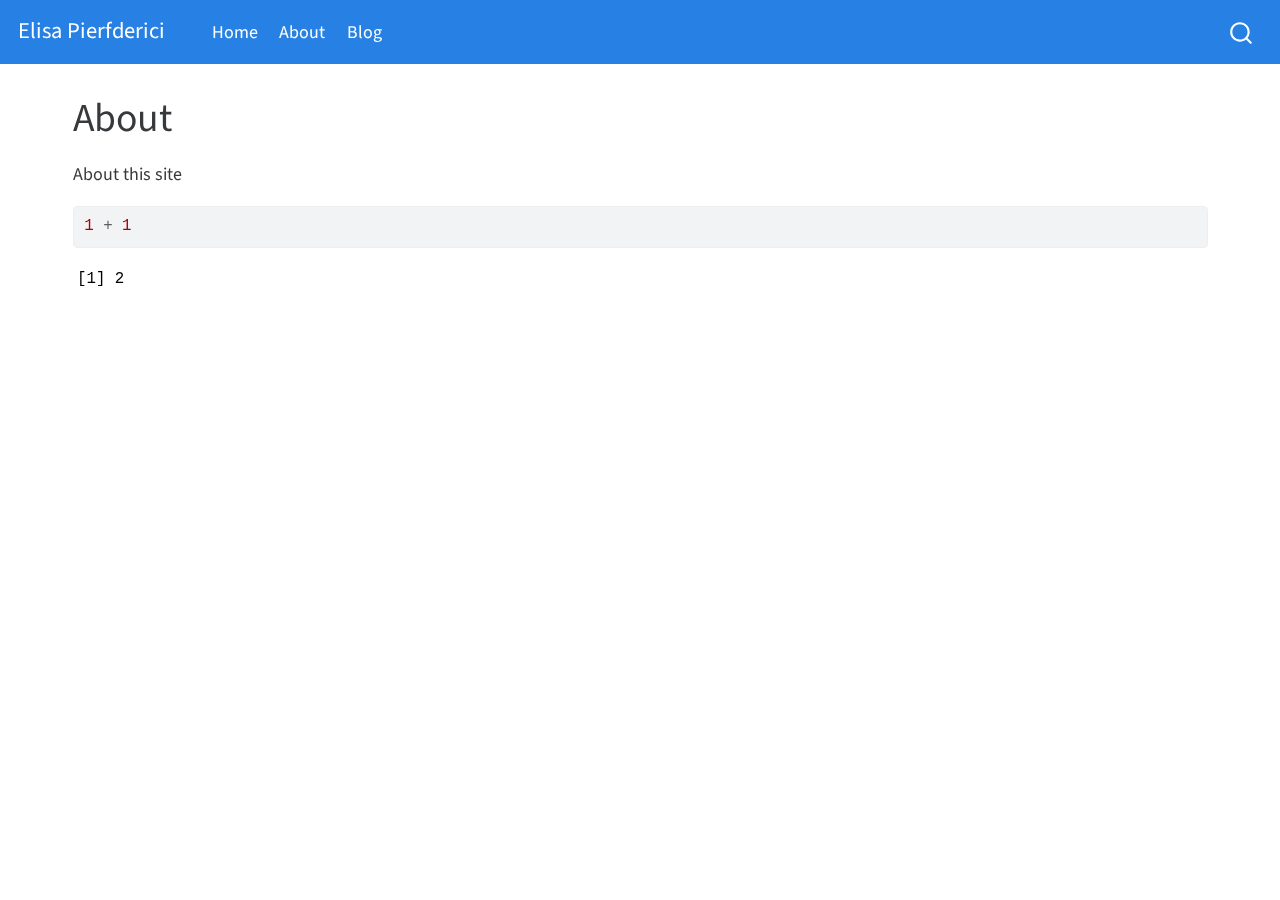
==== docs/about.html @ 8c159d56 "." ====
<!DOCTYPE html>
<html xmlns="http://www.w3.org/1999/xhtml" lang="en" xml:lang="en"><head>

<meta charset="utf-8">
<meta name="generator" content="quarto-1.2.267">

<meta name="viewport" content="width=device-width, initial-scale=1.0, user-scalable=yes">


<title>Elisa Pierfderici - About</title>
<style>
code{white-space: pre-wrap;}
span.smallcaps{font-variant: small-caps;}
div.columns{display: flex; gap: min(4vw, 1.5em);}
div.column{flex: auto; overflow-x: auto;}
div.hanging-indent{margin-left: 1.5em; text-indent: -1.5em;}
ul.task-list{list-style: none;}
ul.task-list li input[type="checkbox"] {
  width: 0.8em;
  margin: 0 0.8em 0.2em -1.6em;
  vertical-align: middle;
}
pre > code.sourceCode { white-space: pre; position: relative; }
pre > code.sourceCode > span { display: inline-block; line-height: 1.25; }
pre > code.sourceCode > span:empty { height: 1.2em; }
.sourceCode { overflow: visible; }
code.sourceCode > span { color: inherit; text-decoration: inherit; }
div.sourceCode { margin: 1em 0; }
pre.sourceCode { margin: 0; }
@media screen {
div.sourceCode { overflow: auto; }
}
@media print {
pre > code.sourceCode { white-space: pre-wrap; }
pre > code.sourceCode > span { text-indent: -5em; padding-left: 5em; }
}
pre.numberSource code
  { counter-reset: source-line 0; }
pre.numberSource code > span
  { position: relative; left: -4em; counter-increment: source-line; }
pre.numberSource code > span > a:first-child::before
  { content: counter(source-line);
    position: relative; left: -1em; text-align: right; vertical-align: baseline;
    border: none; display: inline-block;
    -webkit-touch-callout: none; -webkit-user-select: none;
    -khtml-user-select: none; -moz-user-select: none;
    -ms-user-select: none; user-select: none;
    padding: 0 4px; width: 4em;
    color: #aaaaaa;
  }
pre.numberSource { margin-left: 3em; border-left: 1px solid #aaaaaa;  padding-left: 4px; }
div.sourceCode
  {   }
@media screen {
pre > code.sourceCode > span > a:first-child::before { text-decoration: underline; }
}
code span.al { color: #ff0000; font-weight: bold; } /* Alert */
code span.an { color: #60a0b0; font-weight: bold; font-style: italic; } /* Annotation */
code span.at { color: #7d9029; } /* Attribute */
code span.bn { color: #40a070; } /* BaseN */
code span.bu { color: #008000; } /* BuiltIn */
code span.cf { color: #007020; font-weight: bold; } /* ControlFlow */
code span.ch { color: #4070a0; } /* Char */
code span.cn { color: #880000; } /* Constant */
code span.co { color: #60a0b0; font-style: italic; } /* Comment */
code span.cv { color: #60a0b0; font-weight: bold; font-style: italic; } /* CommentVar */
code span.do { color: #ba2121; font-style: italic; } /* Documentation */
code span.dt { color: #902000; } /* DataType */
code span.dv { color: #40a070; } /* DecVal */
code span.er { color: #ff0000; font-weight: bold; } /* Error */
code span.ex { } /* Extension */
code span.fl { color: #40a070; } /* Float */
code span.fu { color: #06287e; } /* Function */
code span.im { color: #008000; font-weight: bold; } /* Import */
code span.in { color: #60a0b0; font-weight: bold; font-style: italic; } /* Information */
code span.kw { color: #007020; font-weight: bold; } /* Keyword */
code span.op { color: #666666; } /* Operator */
code span.ot { color: #007020; } /* Other */
code span.pp { color: #bc7a00; } /* Preprocessor */
code span.sc { color: #4070a0; } /* SpecialChar */
code span.ss { color: #bb6688; } /* SpecialString */
code span.st { color: #4070a0; } /* String */
code span.va { color: #19177c; } /* Variable */
code span.vs { color: #4070a0; } /* VerbatimString */
code span.wa { color: #60a0b0; font-weight: bold; font-style: italic; } /* Warning */
</style>


<script src="site_libs/quarto-nav/quarto-nav.js"></script>
<script src="site_libs/quarto-nav/headroom.min.js"></script>
<script src="site_libs/clipboard/clipboard.min.js"></script>
<script src="site_libs/quarto-search/autocomplete.umd.js"></script>
<script src="site_libs/quarto-search/fuse.min.js"></script>
<script src="site_libs/quarto-search/quarto-search.js"></script>
<meta name="quarto:offset" content="./">
<script src="site_libs/quarto-html/quarto.js"></script>
<script src="site_libs/quarto-html/popper.min.js"></script>
<script src="site_libs/quarto-html/tippy.umd.min.js"></script>
<script src="site_libs/quarto-html/anchor.min.js"></script>
<link href="site_libs/quarto-html/tippy.css" rel="stylesheet">
<link href="site_libs/quarto-html/quarto-syntax-highlighting.css" rel="stylesheet" id="quarto-text-highlighting-styles">
<script src="site_libs/bootstrap/bootstrap.min.js"></script>
<link href="site_libs/bootstrap/bootstrap-icons.css" rel="stylesheet">
<link href="site_libs/bootstrap/bootstrap.min.css" rel="stylesheet" id="quarto-bootstrap" data-mode="light">
<script id="quarto-search-options" type="application/json">{
  "location": "navbar",
  "copy-button": false,
  "collapse-after": 3,
  "panel-placement": "end",
  "type": "overlay",
  "limit": 20,
  "language": {
    "search-no-results-text": "No results",
    "search-matching-documents-text": "matching documents",
    "search-copy-link-title": "Copy link to search",
    "search-hide-matches-text": "Hide additional matches",
    "search-more-match-text": "more match in this document",
    "search-more-matches-text": "more matches in this document",
    "search-clear-button-title": "Clear",
    "search-detached-cancel-button-title": "Cancel",
    "search-submit-button-title": "Submit"
  }
}</script>


<link rel="stylesheet" href="styles.css">
</head>

<body class="nav-fixed">

<div id="quarto-search-results"></div>
  <header id="quarto-header" class="headroom fixed-top">
    <nav class="navbar navbar-expand-lg navbar-dark ">
      <div class="navbar-container container-fluid">
      <div class="navbar-brand-container">
    <a class="navbar-brand" href="./index.html">
    <span class="navbar-title">Elisa Pierfderici</span>
    </a>
  </div>
          <button class="navbar-toggler" type="button" data-bs-toggle="collapse" data-bs-target="#navbarCollapse" aria-controls="navbarCollapse" aria-expanded="false" aria-label="Toggle navigation" onclick="if (window.quartoToggleHeadroom) { window.quartoToggleHeadroom(); }">
  <span class="navbar-toggler-icon"></span>
</button>
          <div class="collapse navbar-collapse" id="navbarCollapse">
            <ul class="navbar-nav navbar-nav-scroll me-auto">
  <li class="nav-item">
    <a class="nav-link" href="./index.html">
 <span class="menu-text">Home</span></a>
  </li>  
  <li class="nav-item">
    <a class="nav-link active" href="./about.html" aria-current="page">
 <span class="menu-text">About</span></a>
  </li>  
  <li class="nav-item">
    <a class="nav-link" href="./Blog.html">
 <span class="menu-text">Blog</span></a>
  </li>  
</ul>
              <div id="quarto-search" class="" title="Search"></div>
          </div> <!-- /navcollapse -->
      </div> <!-- /container-fluid -->
    </nav>
</header>
<!-- content -->
<div id="quarto-content" class="quarto-container page-columns page-rows-contents page-layout-full page-navbar">
<!-- sidebar -->
<!-- margin-sidebar -->
    
<!-- main -->
<main class="content column-page" id="quarto-document-content">

<header id="title-block-header" class="quarto-title-block default">
<div class="quarto-title">
<h1 class="title">About</h1>
</div>



<div class="quarto-title-meta">

    
  
    
  </div>
  

</header>

<p>About this site</p>
<div class="cell">
<div class="sourceCode cell-code" id="cb1"><pre class="sourceCode r code-with-copy"><code class="sourceCode r"><span id="cb1-1"><a href="#cb1-1" aria-hidden="true" tabindex="-1"></a><span class="dv">1</span> <span class="sc">+</span> <span class="dv">1</span></span></code><button title="Copy to Clipboard" class="code-copy-button"><i class="bi"></i></button></pre></div>
<div class="cell-output cell-output-stdout">
<pre><code>[1] 2</code></pre>
</div>
</div>



</main> <!-- /main -->
<script id="quarto-html-after-body" type="application/javascript">
window.document.addEventListener("DOMContentLoaded", function (event) {
  const toggleBodyColorMode = (bsSheetEl) => {
    const mode = bsSheetEl.getAttribute("data-mode");
    const bodyEl = window.document.querySelector("body");
    if (mode === "dark") {
      bodyEl.classList.add("quarto-dark");
      bodyEl.classList.remove("quarto-light");
    } else {
      bodyEl.classList.add("quarto-light");
      bodyEl.classList.remove("quarto-dark");
    }
  }
  const toggleBodyColorPrimary = () => {
    const bsSheetEl = window.document.querySelector("link#quarto-bootstrap");
    if (bsSheetEl) {
      toggleBodyColorMode(bsSheetEl);
    }
  }
  toggleBodyColorPrimary();  
  const icon = "";
  const anchorJS = new window.AnchorJS();
  anchorJS.options = {
    placement: 'right',
    icon: icon
  };
  anchorJS.add('.anchored');
  const clipboard = new window.ClipboardJS('.code-copy-button', {
    target: function(trigger) {
      return trigger.previousElementSibling;
    }
  });
  clipboard.on('success', function(e) {
    // button target
    const button = e.trigger;
    // don't keep focus
    button.blur();
    // flash "checked"
    button.classList.add('code-copy-button-checked');
    var currentTitle = button.getAttribute("title");
    button.setAttribute("title", "Copied!");
    let tooltip;
    if (window.bootstrap) {
      button.setAttribute("data-bs-toggle", "tooltip");
      button.setAttribute("data-bs-placement", "left");
      button.setAttribute("data-bs-title", "Copied!");
      tooltip = new bootstrap.Tooltip(button, 
        { trigger: "manual", 
          customClass: "code-copy-button-tooltip",
          offset: [0, -8]});
      tooltip.show();    
    }
    setTimeout(function() {
      if (tooltip) {
        tooltip.hide();
        button.removeAttribute("data-bs-title");
        button.removeAttribute("data-bs-toggle");
        button.removeAttribute("data-bs-placement");
      }
      button.setAttribute("title", currentTitle);
      button.classList.remove('code-copy-button-checked');
    }, 1000);
    // clear code selection
    e.clearSelection();
  });
  function tippyHover(el, contentFn) {
    const config = {
      allowHTML: true,
      content: contentFn,
      maxWidth: 500,
      delay: 100,
      arrow: false,
      appendTo: function(el) {
          return el.parentElement;
      },
      interactive: true,
      interactiveBorder: 10,
      theme: 'quarto',
      placement: 'bottom-start'
    };
    window.tippy(el, config); 
  }
  const noterefs = window.document.querySelectorAll('a[role="doc-noteref"]');
  for (var i=0; i<noterefs.length; i++) {
    const ref = noterefs[i];
    tippyHover(ref, function() {
      // use id or data attribute instead here
      let href = ref.getAttribute('data-footnote-href') || ref.getAttribute('href');
      try { href = new URL(href).hash; } catch {}
      const id = href.replace(/^#\/?/, "");
      const note = window.document.getElementById(id);
      return note.innerHTML;
    });
  }
  const findCites = (el) => {
    const parentEl = el.parentElement;
    if (parentEl) {
      const cites = parentEl.dataset.cites;
      if (cites) {
        return {
          el,
          cites: cites.split(' ')
        };
      } else {
        return findCites(el.parentElement)
      }
    } else {
      return undefined;
    }
  };
  var bibliorefs = window.document.querySelectorAll('a[role="doc-biblioref"]');
  for (var i=0; i<bibliorefs.length; i++) {
    const ref = bibliorefs[i];
    const citeInfo = findCites(ref);
    if (citeInfo) {
      tippyHover(citeInfo.el, function() {
        var popup = window.document.createElement('div');
        citeInfo.cites.forEach(function(cite) {
          var citeDiv = window.document.createElement('div');
          citeDiv.classList.add('hanging-indent');
          citeDiv.classList.add('csl-entry');
          var biblioDiv = window.document.getElementById('ref-' + cite);
          if (biblioDiv) {
            citeDiv.innerHTML = biblioDiv.innerHTML;
          }
          popup.appendChild(citeDiv);
        });
        return popup.innerHTML;
      });
    }
  }
});
</script>
</div> <!-- /content -->



</body></html>
---- docs/site_libs/quarto-html/tippy.css ----
.tippy-box[data-animation=fade][data-state=hidden]{opacity:0}[data-tippy-root]{max-width:calc(100vw - 10px)}.tippy-box{position:relative;background-color:#333;color:#fff;border-radius:4px;font-size:14px;line-height:1.4;white-space:normal;outline:0;transition-property:transform,visibility,opacity}.tippy-box[data-placement^=top]>.tippy-arrow{bottom:0}.tippy-box[data-placement^=top]>.tippy-arrow:before{bottom:-7px;left:0;border-width:8px 8px 0;border-top-color:initial;transform-origin:center top}.tippy-box[data-placement^=bottom]>.tippy-arrow{top:0}.tippy-box[data-placement^=bottom]>.tippy-arrow:before{top:-7px;left:0;border-width:0 8px 8px;border-bottom-color:initial;transform-origin:center bottom}.tippy-box[data-placement^=left]>.tippy-arrow{right:0}.tippy-box[data-placement^=left]>.tippy-arrow:before{border-width:8px 0 8px 8px;border-left-color:initial;right:-7px;transform-origin:center left}.tippy-box[data-placement^=right]>.tippy-arrow{left:0}.tippy-box[data-placement^=right]>.tippy-arrow:before{left:-7px;border-width:8px 8px 8px 0;border-right-color:initial;transform-origin:center right}.tippy-box[data-inertia][data-state=visible]{transition-timing-function:cubic-bezier(.54,1.5,.38,1.11)}.tippy-arrow{width:16px;height:16px;color:#333}.tippy-arrow:before{content:"";position:absolute;border-color:transparent;border-style:solid}.tippy-content{position:relative;padding:5px 9px;z-index:1}
---- docs/site_libs/quarto-html/quarto-syntax-highlighting.css ----
/* quarto syntax highlight colors */
:root {
  --quarto-hl-ot-color: #003B4F;
  --quarto-hl-at-color: #657422;
  --quarto-hl-ss-color: #20794D;
  --quarto-hl-an-color: #5E5E5E;
  --quarto-hl-fu-color: #4758AB;
  --quarto-hl-st-color: #20794D;
  --quarto-hl-cf-color: #003B4F;
  --quarto-hl-op-color: #5E5E5E;
  --quarto-hl-er-color: #AD0000;
  --quarto-hl-bn-color: #AD0000;
  --quarto-hl-al-color: #AD0000;
  --quarto-hl-va-color: #111111;
  --quarto-hl-bu-color: inherit;
  --quarto-hl-ex-color: inherit;
  --quarto-hl-pp-color: #AD0000;
  --quarto-hl-in-color: #5E5E5E;
  --quarto-hl-vs-color: #20794D;
  --quarto-hl-wa-color: #5E5E5E;
  --quarto-hl-do-color: #5E5E5E;
  --quarto-hl-im-color: #00769E;
  --quarto-hl-ch-color: #20794D;
  --quarto-hl-dt-color: #AD0000;
  --quarto-hl-fl-color: #AD0000;
  --quarto-hl-co-color: #5E5E5E;
  --quarto-hl-cv-color: #5E5E5E;
  --quarto-hl-cn-color: #8f5902;
  --quarto-hl-sc-color: #5E5E5E;
  --quarto-hl-dv-color: #AD0000;
  --quarto-hl-kw-color: #003B4F;
}

/* other quarto variables */
:root {
  --quarto-font-monospace: SFMono-Regular, Menlo, Monaco, Consolas, "Liberation Mono", "Courier New", monospace;
}

pre > code.sourceCode > span {
  color: #003B4F;
}

code span {
  color: #003B4F;
}

code.sourceCode > span {
  color: #003B4F;
}

div.sourceCode,
div.sourceCode pre.sourceCode {
  color: #003B4F;
}

code span.ot {
  color: #003B4F;
}

code span.at {
  color: #657422;
}

code span.ss {
  color: #20794D;
}

code span.an {
  color: #5E5E5E;
}

code span.fu {
  color: #4758AB;
}

code span.st {
  color: #20794D;
}

code span.cf {
  color: #003B4F;
}

code span.op {
  color: #5E5E5E;
}

code span.er {
  color: #AD0000;
}

code span.bn {
  color: #AD0000;
}

code span.al {
  color: #AD0000;
}

code span.va {
  color: #111111;
}

code span.pp {
  color: #AD0000;
}

code span.in {
  color: #5E5E5E;
}

code span.vs {
  color: #20794D;
}

code span.wa {
  color: #5E5E5E;
  font-style: italic;
}

code span.do {
  color: #5E5E5E;
  font-style: italic;
}

code span.im {
  color: #00769E;
}

code span.ch {
  color: #20794D;
}

code span.dt {
  color: #AD0000;
}

code span.fl {
  color: #AD0000;
}

code span.co {
  color: #5E5E5E;
}

code span.cv {
  color: #5E5E5E;
  font-style: italic;
}

code span.cn {
  color: #8f5902;
}

code span.sc {
  color: #5E5E5E;
}

code span.dv {
  color: #AD0000;
}

code span.kw {
  color: #003B4F;
}

.prevent-inlining {
  content: "</";
}

/*# sourceMappingURL=debc5d5d77c3f9108843748ff7464032.css.map */
---- docs/styles.css ----
/* css styles */
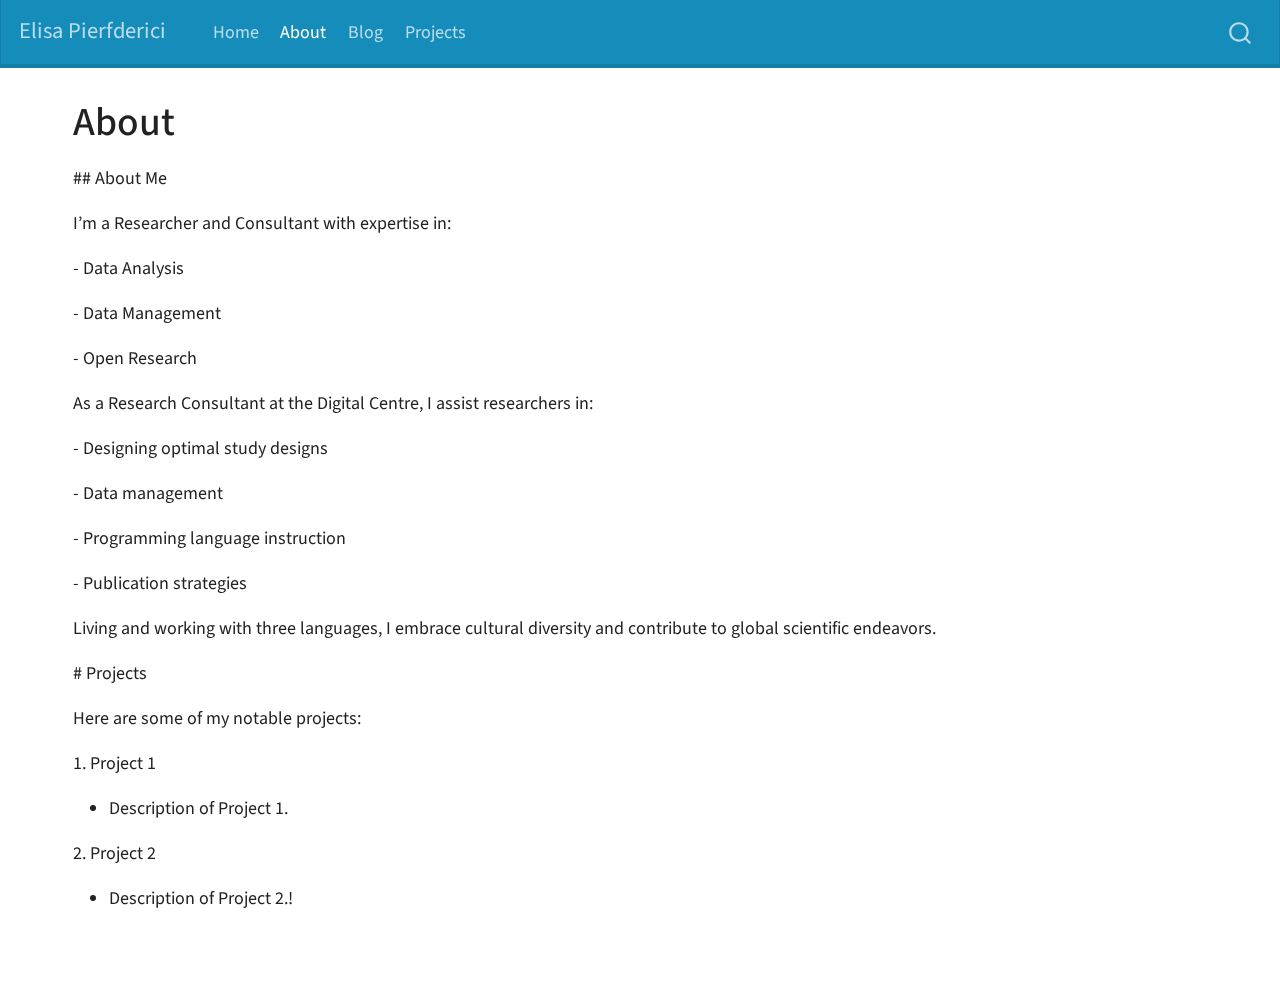
==== commit 0ee204eb: "." ====
--- a/docs/about.html
+++ b/docs/about.html
@@ -20,69 +20,6 @@
   margin: 0 0.8em 0.2em -1.6em;
   vertical-align: middle;
 }
-pre > code.sourceCode { white-space: pre; position: relative; }
-pre > code.sourceCode > span { display: inline-block; line-height: 1.25; }
-pre > code.sourceCode > span:empty { height: 1.2em; }
-.sourceCode { overflow: visible; }
-code.sourceCode > span { color: inherit; text-decoration: inherit; }
-div.sourceCode { margin: 1em 0; }
-pre.sourceCode { margin: 0; }
-@media screen {
-div.sourceCode { overflow: auto; }
-}
-@media print {
-pre > code.sourceCode { white-space: pre-wrap; }
-pre > code.sourceCode > span { text-indent: -5em; padding-left: 5em; }
-}
-pre.numberSource code
-  { counter-reset: source-line 0; }
-pre.numberSource code > span
-  { position: relative; left: -4em; counter-increment: source-line; }
-pre.numberSource code > span > a:first-child::before
-  { content: counter(source-line);
-    position: relative; left: -1em; text-align: right; vertical-align: baseline;
-    border: none; display: inline-block;
-    -webkit-touch-callout: none; -webkit-user-select: none;
-    -khtml-user-select: none; -moz-user-select: none;
-    -ms-user-select: none; user-select: none;
-    padding: 0 4px; width: 4em;
-    color: #aaaaaa;
-  }
-pre.numberSource { margin-left: 3em; border-left: 1px solid #aaaaaa;  padding-left: 4px; }
-div.sourceCode
-  {   }
-@media screen {
-pre > code.sourceCode > span > a:first-child::before { text-decoration: underline; }
-}
-code span.al { color: #ff0000; font-weight: bold; } /* Alert */
-code span.an { color: #60a0b0; font-weight: bold; font-style: italic; } /* Annotation */
-code span.at { color: #7d9029; } /* Attribute */
-code span.bn { color: #40a070; } /* BaseN */
-code span.bu { color: #008000; } /* BuiltIn */
-code span.cf { color: #007020; font-weight: bold; } /* ControlFlow */
-code span.ch { color: #4070a0; } /* Char */
-code span.cn { color: #880000; } /* Constant */
-code span.co { color: #60a0b0; font-style: italic; } /* Comment */
-code span.cv { color: #60a0b0; font-weight: bold; font-style: italic; } /* CommentVar */
-code span.do { color: #ba2121; font-style: italic; } /* Documentation */
-code span.dt { color: #902000; } /* DataType */
-code span.dv { color: #40a070; } /* DecVal */
-code span.er { color: #ff0000; font-weight: bold; } /* Error */
-code span.ex { } /* Extension */
-code span.fl { color: #40a070; } /* Float */
-code span.fu { color: #06287e; } /* Function */
-code span.im { color: #008000; font-weight: bold; } /* Import */
-code span.in { color: #60a0b0; font-weight: bold; font-style: italic; } /* Information */
-code span.kw { color: #007020; font-weight: bold; } /* Keyword */
-code span.op { color: #666666; } /* Operator */
-code span.ot { color: #007020; } /* Other */
-code span.pp { color: #bc7a00; } /* Preprocessor */
-code span.sc { color: #4070a0; } /* SpecialChar */
-code span.ss { color: #bb6688; } /* SpecialString */
-code span.st { color: #4070a0; } /* String */
-code span.va { color: #19177c; } /* Variable */
-code span.vs { color: #4070a0; } /* VerbatimString */
-code span.wa { color: #60a0b0; font-weight: bold; font-style: italic; } /* Warning */
 </style>
 
 
@@ -154,6 +91,10 @@
     <a class="nav-link" href="./Blog.html">
  <span class="menu-text">Blog</span></a>
   </li>  
+  <li class="nav-item">
+    <a class="nav-link" href="./Projects.html">
+ <span class="menu-text">Projects</span></a>
+  </li>  
 </ul>
               <div id="quarto-search" class="" title="Search"></div>
           </div> <!-- /navcollapse -->
@@ -185,13 +126,29 @@
 
 </header>
 
-<p>About this site</p>
-<div class="cell">
-<div class="sourceCode cell-code" id="cb1"><pre class="sourceCode r code-with-copy"><code class="sourceCode r"><span id="cb1-1"><a href="#cb1-1" aria-hidden="true" tabindex="-1"></a><span class="dv">1</span> <span class="sc">+</span> <span class="dv">1</span></span></code><button title="Copy to Clipboard" class="code-copy-button"><i class="bi"></i></button></pre></div>
-<div class="cell-output cell-output-stdout">
-<pre><code>[1] 2</code></pre>
-</div>
-</div>
+<p>## About Me</p>
+<p>I’m a Researcher and Consultant with expertise in:</p>
+<p>- Data Analysis</p>
+<p>- Data Management</p>
+<p>- Open Research</p>
+<p>As a Research Consultant at the Digital Centre, I assist researchers in:</p>
+<p>- Designing optimal study designs</p>
+<p>- Data management</p>
+<p>- Programming language instruction</p>
+<p>- Publication strategies</p>
+<p>Living and working with three languages, I embrace cultural diversity and contribute to global scientific endeavors.</p>
+<!-- You can insert an image here once you have one -->
+<!-- ![Your Image Alt Text](your-image-url.jpg) -->
+<p># Projects</p>
+<p>Here are some of my notable projects:</p>
+<p>1. Project 1</p>
+<ul>
+<li>Description of Project 1.</li>
+</ul>
+<p>2. Project 2</p>
+<ul>
+<li>Description of Project 2.!</li>
+</ul>
 
 
 
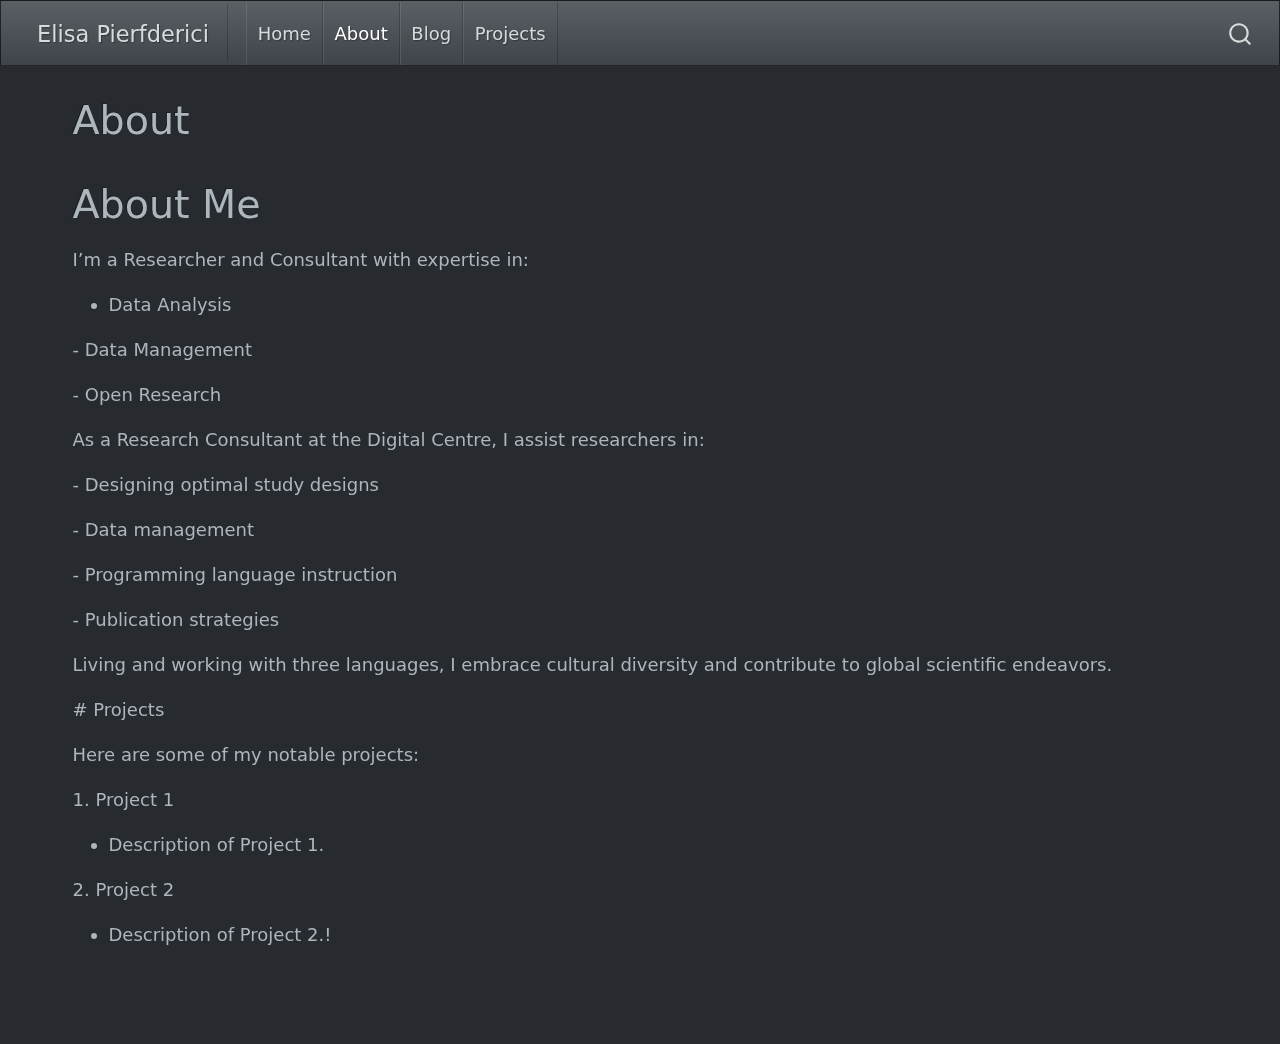
==== commit 18a9dc42: "." ====
--- a/docs/about.html
+++ b/docs/about.html
@@ -126,9 +126,12 @@
 
 </header>
 
-<p>## About Me</p>
+<section id="about-me" class="level1">
+<h1>About Me</h1>
 <p>I’m a Researcher and Consultant with expertise in:</p>
-<p>- Data Analysis</p>
+<ul>
+<li>Data Analysis</li>
+</ul>
 <p>- Data Management</p>
 <p>- Open Research</p>
 <p>As a Research Consultant at the Digital Centre, I assist researchers in:</p>
@@ -151,6 +154,7 @@
 </ul>
 
 
+</section>
 
 </main> <!-- /main -->
 <script id="quarto-html-after-body" type="application/javascript">
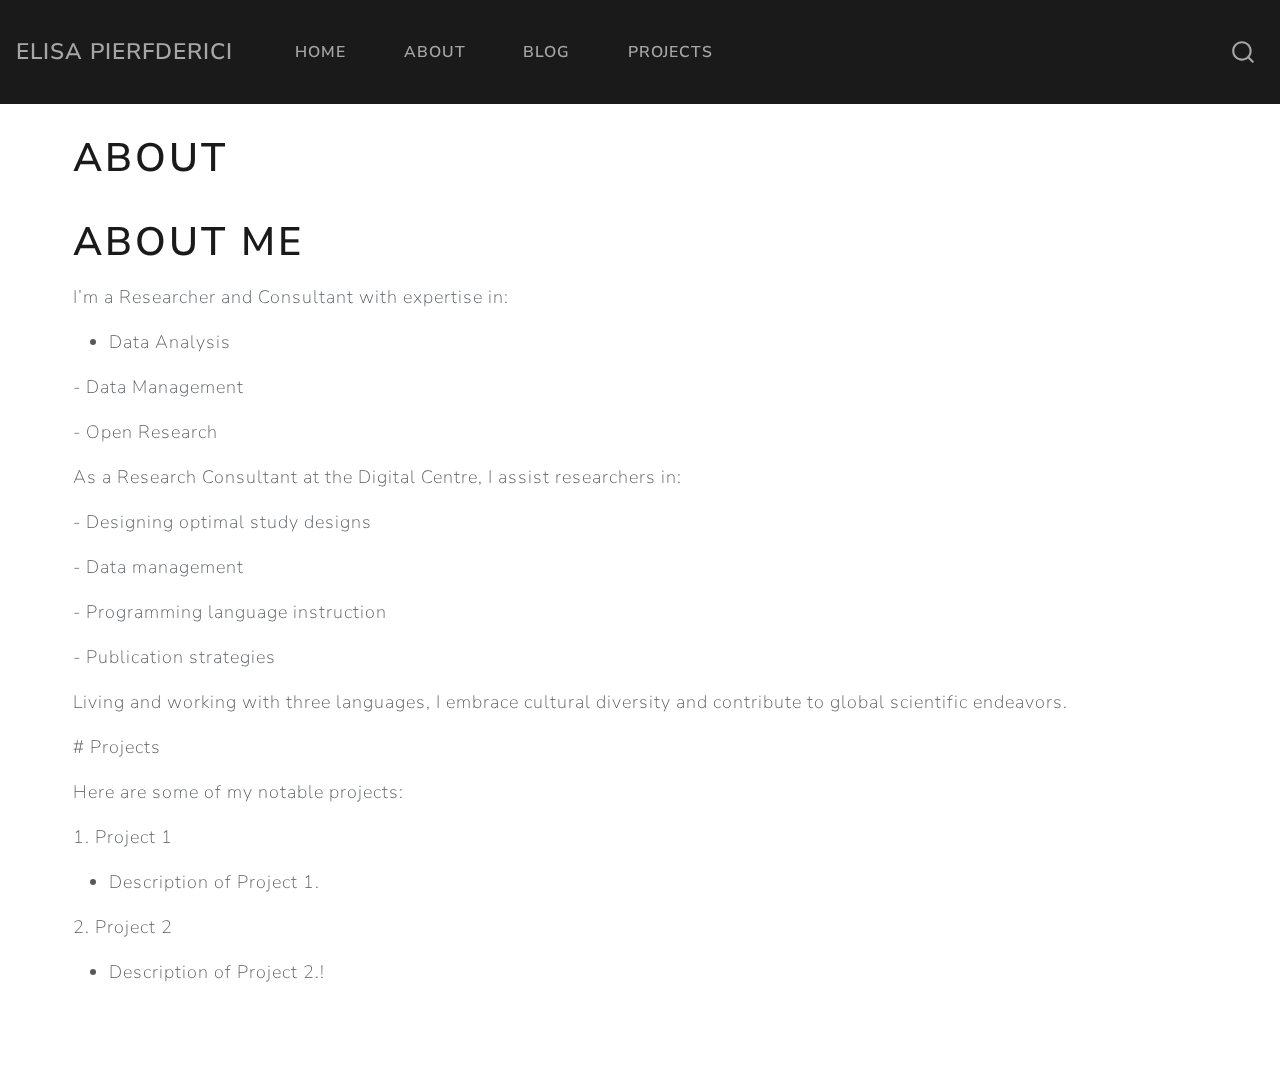
==== commit f41a38c6: "-" ====
--- a/docs/about.html
+++ b/docs/about.html
@@ -35,10 +35,10 @@
 <script src="site_libs/quarto-html/tippy.umd.min.js"></script>
 <script src="site_libs/quarto-html/anchor.min.js"></script>
 <link href="site_libs/quarto-html/tippy.css" rel="stylesheet">
-<link href="site_libs/quarto-html/quarto-syntax-highlighting.css" rel="stylesheet" id="quarto-text-highlighting-styles">
+<link href="site_libs/quarto-html/quarto-syntax-highlighting-dark.css" rel="stylesheet" id="quarto-text-highlighting-styles">
 <script src="site_libs/bootstrap/bootstrap.min.js"></script>
 <link href="site_libs/bootstrap/bootstrap-icons.css" rel="stylesheet">
-<link href="site_libs/bootstrap/bootstrap.min.css" rel="stylesheet" id="quarto-bootstrap" data-mode="light">
+<link href="site_libs/bootstrap/bootstrap.min.css" rel="stylesheet" id="quarto-bootstrap" data-mode="dark">
 <script id="quarto-search-options" type="application/json">{
   "location": "navbar",
   "copy-button": false,
--- a/docs/site_libs/quarto-html/quarto-syntax-highlighting-dark.css
+++ b/docs/site_libs/quarto-html/quarto-syntax-highlighting-dark.css
@@ -0,0 +1,187 @@
+/* quarto syntax highlight colors */
+:root {
+  --quarto-hl-al-color: #f07178;
+  --quarto-hl-an-color: #d4d0ab;
+  --quarto-hl-at-color: #00e0e0;
+  --quarto-hl-bn-color: #d4d0ab;
+  --quarto-hl-bu-color: #abe338;
+  --quarto-hl-ch-color: #abe338;
+  --quarto-hl-co-color: #f8f8f2;
+  --quarto-hl-cv-color: #ffd700;
+  --quarto-hl-cn-color: #ffd700;
+  --quarto-hl-cf-color: #ffa07a;
+  --quarto-hl-dt-color: #ffa07a;
+  --quarto-hl-dv-color: #d4d0ab;
+  --quarto-hl-do-color: #f8f8f2;
+  --quarto-hl-er-color: #f07178;
+  --quarto-hl-ex-color: #00e0e0;
+  --quarto-hl-fl-color: #d4d0ab;
+  --quarto-hl-fu-color: #ffa07a;
+  --quarto-hl-im-color: #abe338;
+  --quarto-hl-in-color: #d4d0ab;
+  --quarto-hl-kw-color: #ffa07a;
+  --quarto-hl-op-color: #ffa07a;
+  --quarto-hl-ot-color: #00e0e0;
+  --quarto-hl-pp-color: #dcc6e0;
+  --quarto-hl-re-color: #00e0e0;
+  --quarto-hl-sc-color: #abe338;
+  --quarto-hl-ss-color: #abe338;
+  --quarto-hl-st-color: #abe338;
+  --quarto-hl-va-color: #00e0e0;
+  --quarto-hl-vs-color: #abe338;
+  --quarto-hl-wa-color: #dcc6e0;
+}
+
+/* other quarto variables */
+:root {
+  --quarto-font-monospace: SFMono-Regular, Menlo, Monaco, Consolas, "Liberation Mono", "Courier New", monospace;
+}
+
+code span.al {
+  font-weight: bold;
+  color: #f07178;
+}
+
+code span.an {
+  color: #d4d0ab;
+}
+
+code span.at {
+  color: #00e0e0;
+}
+
+code span.bn {
+  color: #d4d0ab;
+}
+
+code span.bu {
+  color: #abe338;
+}
+
+code span.ch {
+  color: #abe338;
+}
+
+code span.co {
+  font-style: italic;
+  color: #f8f8f2;
+}
+
+code span.cv {
+  color: #ffd700;
+}
+
+code span.cn {
+  color: #ffd700;
+}
+
+code span.cf {
+  font-weight: bold;
+  color: #ffa07a;
+}
+
+code span.dt {
+  color: #ffa07a;
+}
+
+code span.dv {
+  color: #d4d0ab;
+}
+
+code span.do {
+  color: #f8f8f2;
+}
+
+code span.er {
+  color: #f07178;
+  text-decoration: underline;
+}
+
+code span.ex {
+  font-weight: bold;
+  color: #00e0e0;
+}
+
+code span.fl {
+  color: #d4d0ab;
+}
+
+code span.fu {
+  color: #ffa07a;
+}
+
+code span.im {
+  color: #abe338;
+}
+
+code span.in {
+  color: #d4d0ab;
+}
+
+code span.kw {
+  font-weight: bold;
+  color: #ffa07a;
+}
+
+pre > code.sourceCode > span {
+  color: #f8f8f2;
+}
+
+code span {
+  color: #f8f8f2;
+}
+
+code.sourceCode > span {
+  color: #f8f8f2;
+}
+
+div.sourceCode,
+div.sourceCode pre.sourceCode {
+  color: #f8f8f2;
+}
+
+code span.op {
+  color: #ffa07a;
+}
+
+code span.ot {
+  color: #00e0e0;
+}
+
+code span.pp {
+  color: #dcc6e0;
+}
+
+code span.re {
+  color: #00e0e0;
+}
+
+code span.sc {
+  color: #abe338;
+}
+
+code span.ss {
+  color: #abe338;
+}
+
+code span.st {
+  color: #abe338;
+}
+
+code span.va {
+  color: #00e0e0;
+}
+
+code span.vs {
+  color: #abe338;
+}
+
+code span.wa {
+  color: #dcc6e0;
+}
+
+.prevent-inlining {
+  content: "</";
+}
+
+/*# sourceMappingURL=935a306eefa94366c21e1a970dddb765.css.map */
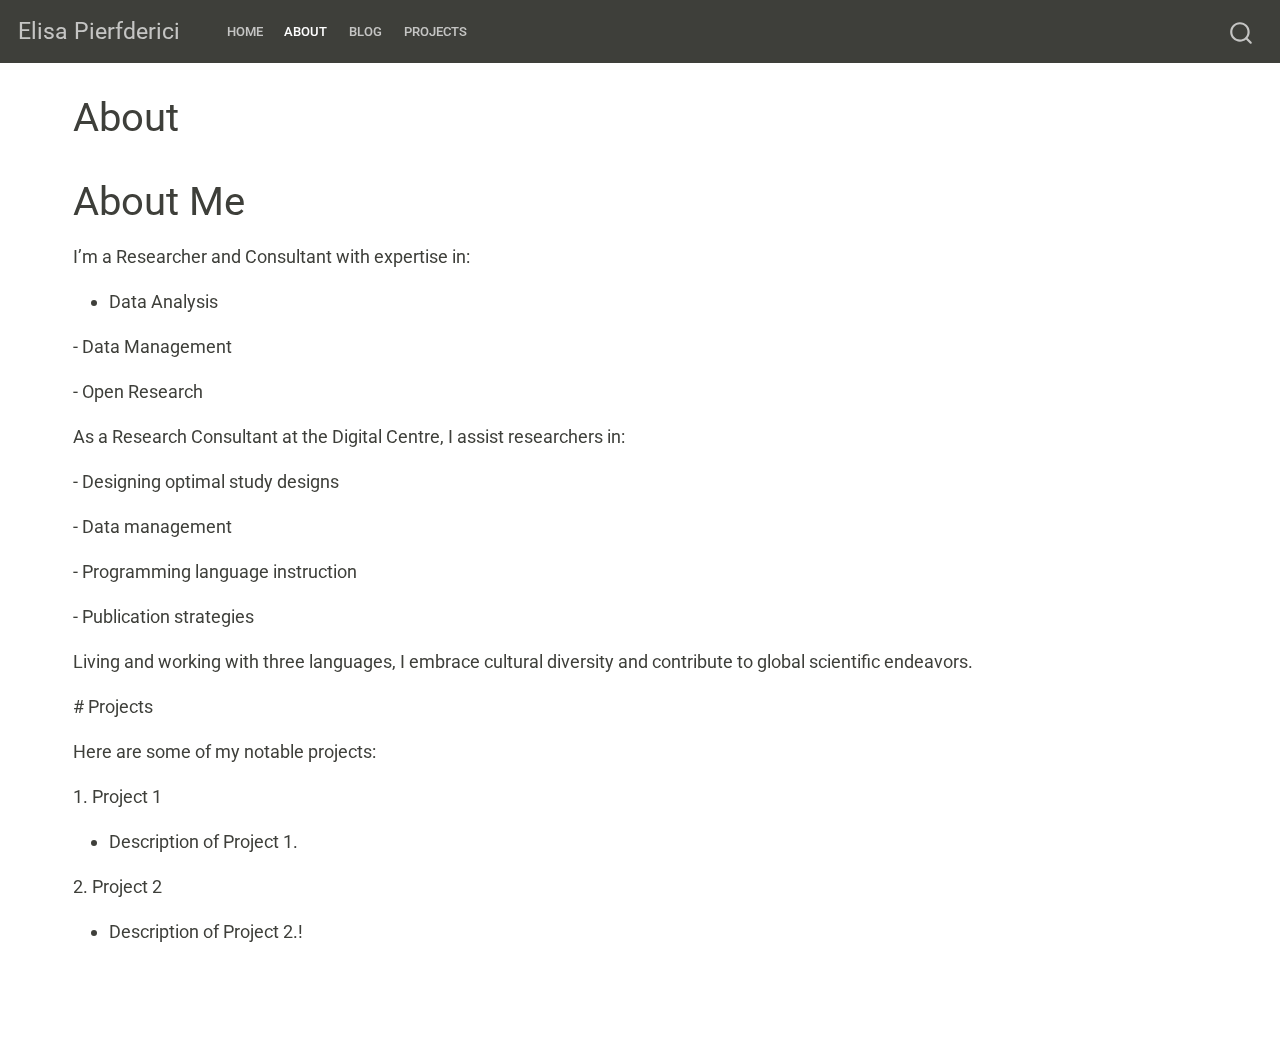
==== commit d0ba3457: "." ====
--- a/docs/about.html
+++ b/docs/about.html
@@ -35,10 +35,10 @@
 <script src="site_libs/quarto-html/tippy.umd.min.js"></script>
 <script src="site_libs/quarto-html/anchor.min.js"></script>
 <link href="site_libs/quarto-html/tippy.css" rel="stylesheet">
-<link href="site_libs/quarto-html/quarto-syntax-highlighting-dark.css" rel="stylesheet" id="quarto-text-highlighting-styles">
+<link href="site_libs/quarto-html/quarto-syntax-highlighting.css" rel="stylesheet" id="quarto-text-highlighting-styles">
 <script src="site_libs/bootstrap/bootstrap.min.js"></script>
 <link href="site_libs/bootstrap/bootstrap-icons.css" rel="stylesheet">
-<link href="site_libs/bootstrap/bootstrap.min.css" rel="stylesheet" id="quarto-bootstrap" data-mode="dark">
+<link href="site_libs/bootstrap/bootstrap.min.css" rel="stylesheet" id="quarto-bootstrap" data-mode="light">
 <script id="quarto-search-options" type="application/json">{
   "location": "navbar",
   "copy-button": false,
--- a/docs/site_libs/quarto-html/quarto-syntax-highlighting.css
+++ b/docs/site_libs/quarto-html/quarto-syntax-highlighting.css
@@ -0,0 +1,171 @@
+/* quarto syntax highlight colors */
+:root {
+  --quarto-hl-ot-color: #003B4F;
+  --quarto-hl-at-color: #657422;
+  --quarto-hl-ss-color: #20794D;
+  --quarto-hl-an-color: #5E5E5E;
+  --quarto-hl-fu-color: #4758AB;
+  --quarto-hl-st-color: #20794D;
+  --quarto-hl-cf-color: #003B4F;
+  --quarto-hl-op-color: #5E5E5E;
+  --quarto-hl-er-color: #AD0000;
+  --quarto-hl-bn-color: #AD0000;
+  --quarto-hl-al-color: #AD0000;
+  --quarto-hl-va-color: #111111;
+  --quarto-hl-bu-color: inherit;
+  --quarto-hl-ex-color: inherit;
+  --quarto-hl-pp-color: #AD0000;
+  --quarto-hl-in-color: #5E5E5E;
+  --quarto-hl-vs-color: #20794D;
+  --quarto-hl-wa-color: #5E5E5E;
+  --quarto-hl-do-color: #5E5E5E;
+  --quarto-hl-im-color: #00769E;
+  --quarto-hl-ch-color: #20794D;
+  --quarto-hl-dt-color: #AD0000;
+  --quarto-hl-fl-color: #AD0000;
+  --quarto-hl-co-color: #5E5E5E;
+  --quarto-hl-cv-color: #5E5E5E;
+  --quarto-hl-cn-color: #8f5902;
+  --quarto-hl-sc-color: #5E5E5E;
+  --quarto-hl-dv-color: #AD0000;
+  --quarto-hl-kw-color: #003B4F;
+}
+
+/* other quarto variables */
+:root {
+  --quarto-font-monospace: SFMono-Regular, Menlo, Monaco, Consolas, "Liberation Mono", "Courier New", monospace;
+}
+
+pre > code.sourceCode > span {
+  color: #003B4F;
+}
+
+code span {
+  color: #003B4F;
+}
+
+code.sourceCode > span {
+  color: #003B4F;
+}
+
+div.sourceCode,
+div.sourceCode pre.sourceCode {
+  color: #003B4F;
+}
+
+code span.ot {
+  color: #003B4F;
+}
+
+code span.at {
+  color: #657422;
+}
+
+code span.ss {
+  color: #20794D;
+}
+
+code span.an {
+  color: #5E5E5E;
+}
+
+code span.fu {
+  color: #4758AB;
+}
+
+code span.st {
+  color: #20794D;
+}
+
+code span.cf {
+  color: #003B4F;
+}
+
+code span.op {
+  color: #5E5E5E;
+}
+
+code span.er {
+  color: #AD0000;
+}
+
+code span.bn {
+  color: #AD0000;
+}
+
+code span.al {
+  color: #AD0000;
+}
+
+code span.va {
+  color: #111111;
+}
+
+code span.pp {
+  color: #AD0000;
+}
+
+code span.in {
+  color: #5E5E5E;
+}
+
+code span.vs {
+  color: #20794D;
+}
+
+code span.wa {
+  color: #5E5E5E;
+  font-style: italic;
+}
+
+code span.do {
+  color: #5E5E5E;
+  font-style: italic;
+}
+
+code span.im {
+  color: #00769E;
+}
+
+code span.ch {
+  color: #20794D;
+}
+
+code span.dt {
+  color: #AD0000;
+}
+
+code span.fl {
+  color: #AD0000;
+}
+
+code span.co {
+  color: #5E5E5E;
+}
+
+code span.cv {
+  color: #5E5E5E;
+  font-style: italic;
+}
+
+code span.cn {
+  color: #8f5902;
+}
+
+code span.sc {
+  color: #5E5E5E;
+}
+
+code span.dv {
+  color: #AD0000;
+}
+
+code span.kw {
+  color: #003B4F;
+}
+
+.prevent-inlining {
+  content: "</";
+}
+
+/*# sourceMappingURL=debc5d5d77c3f9108843748ff7464032.css.map */
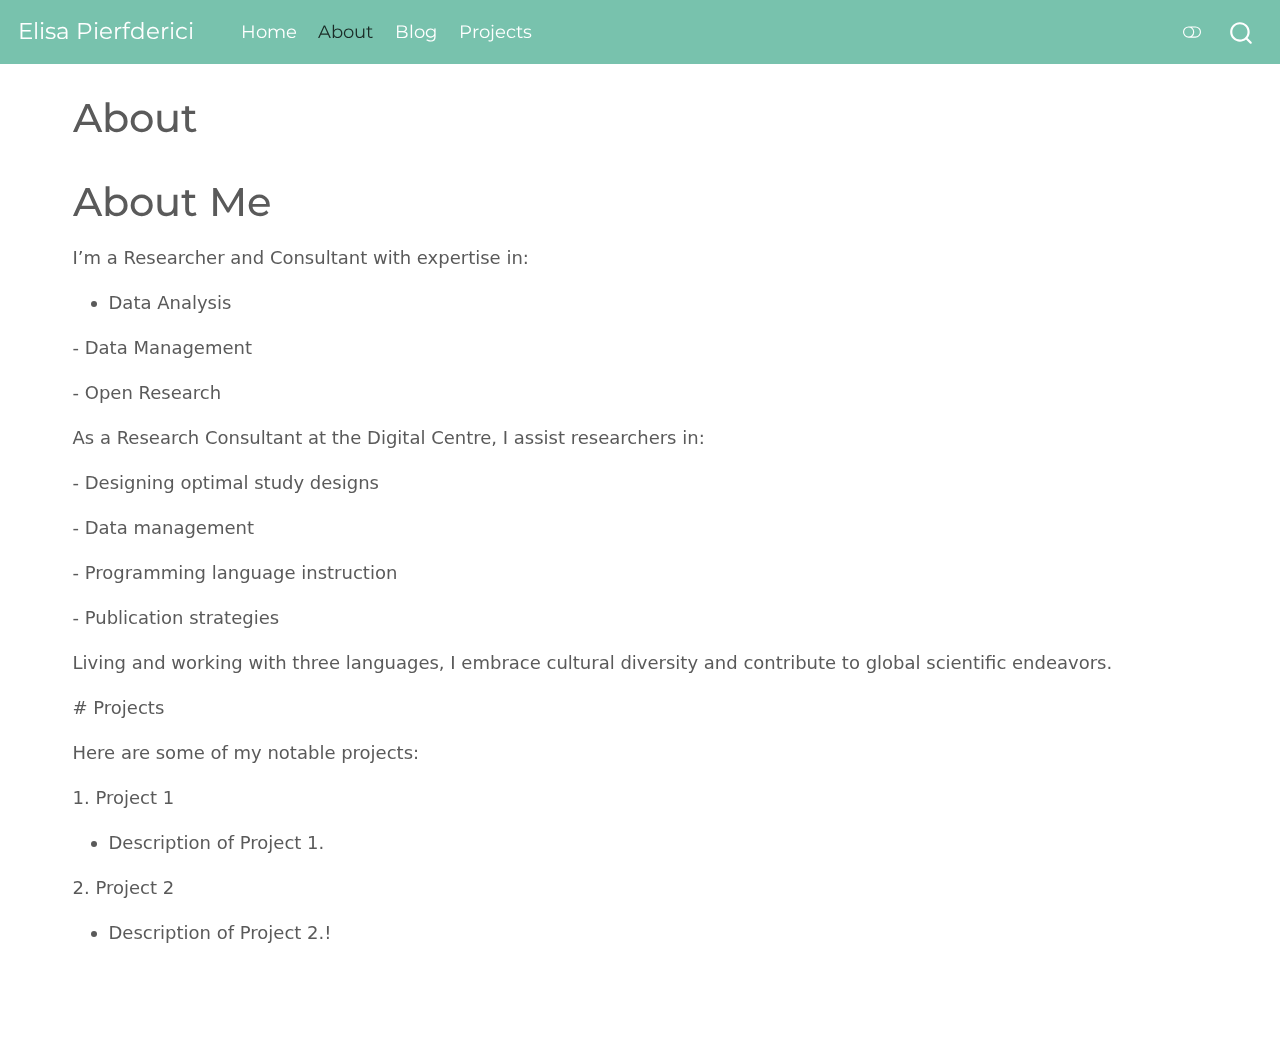
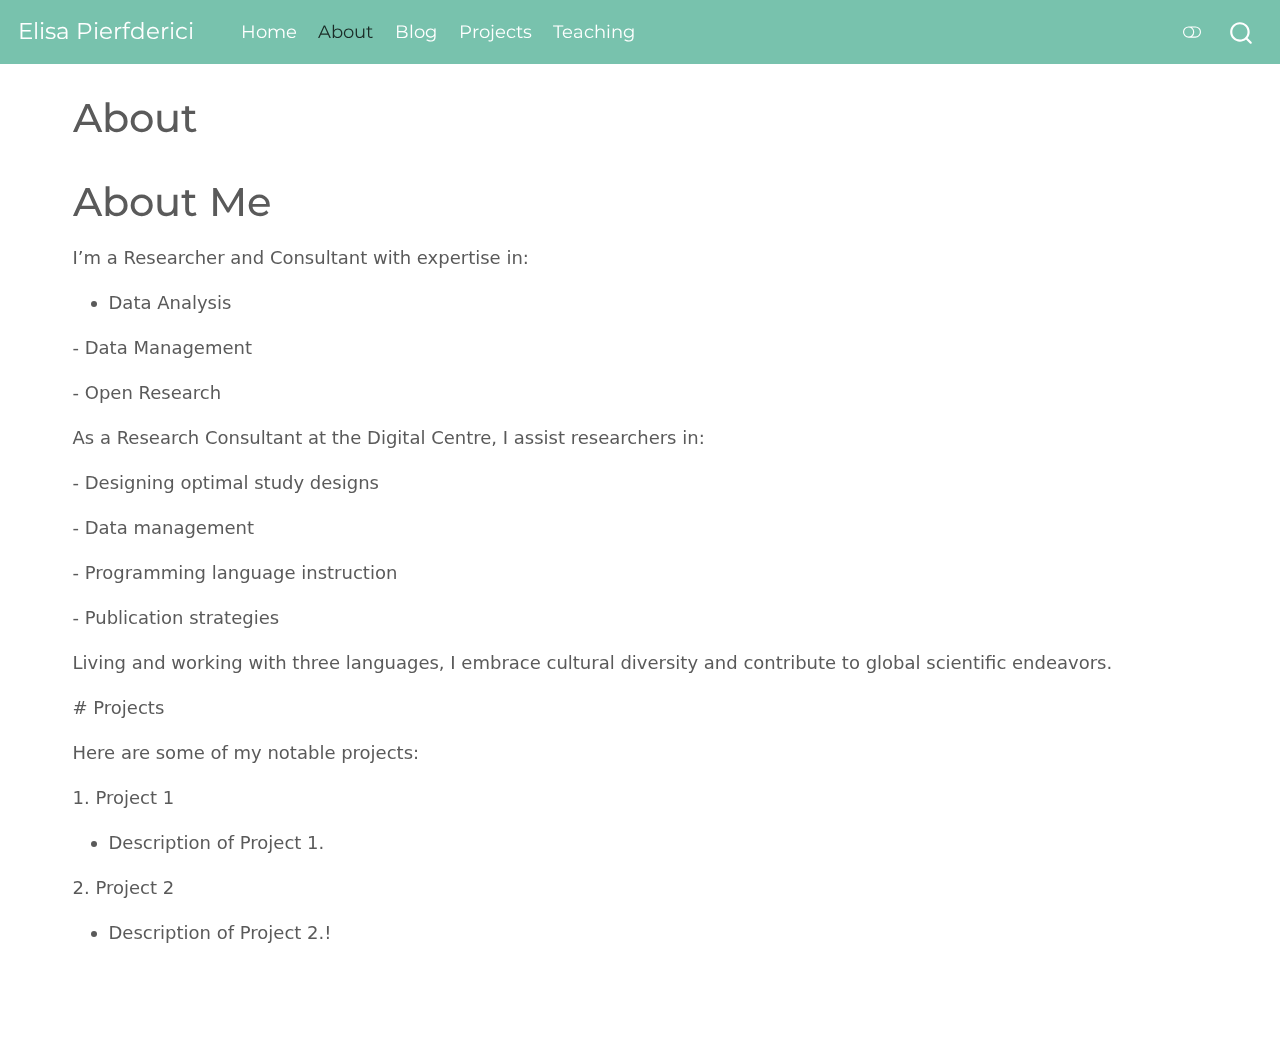
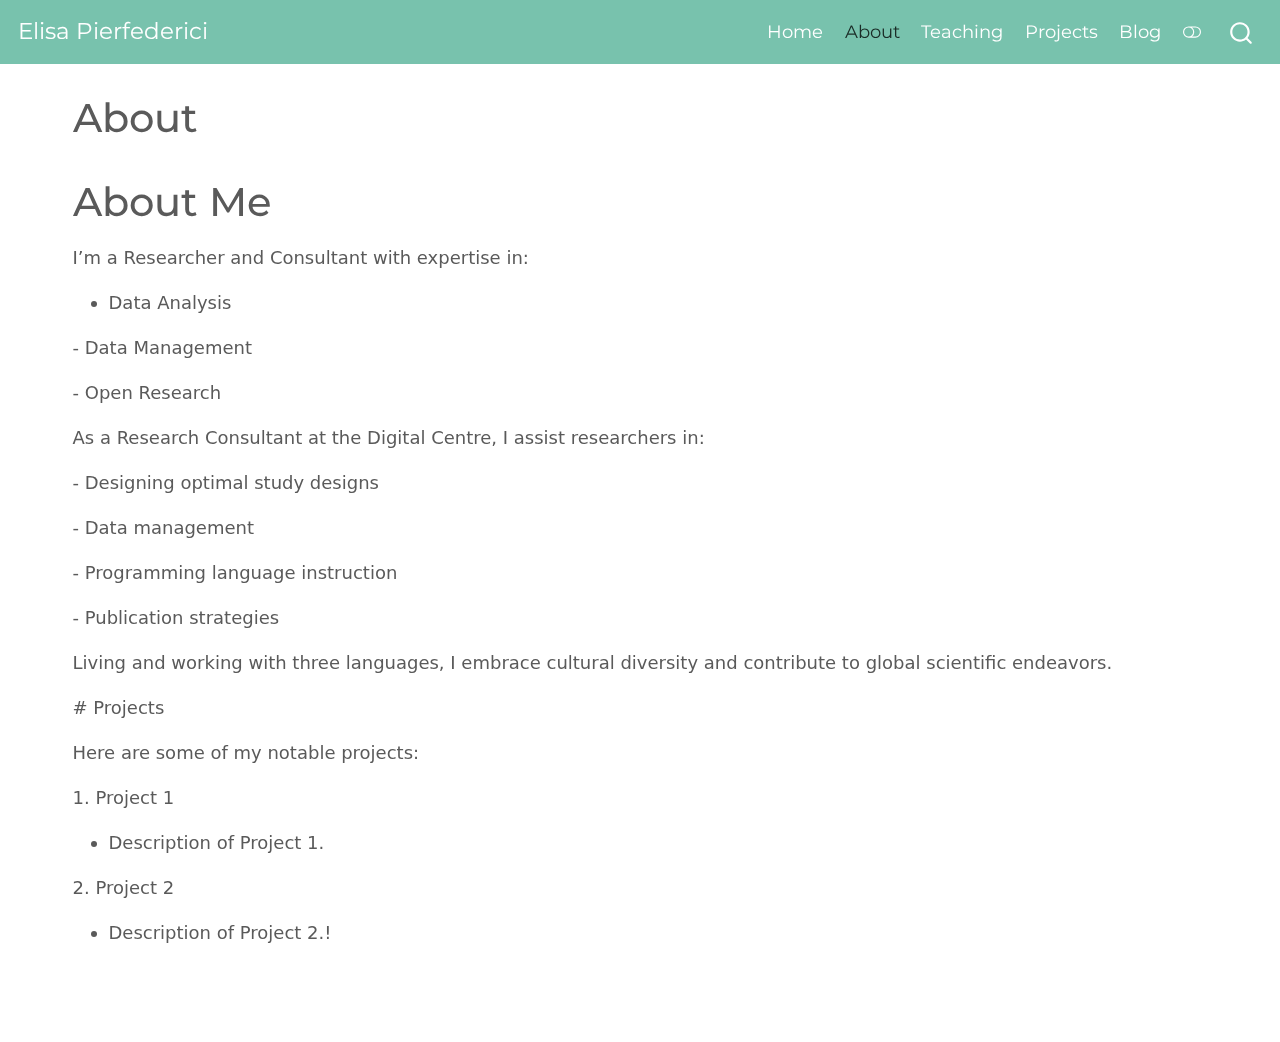
